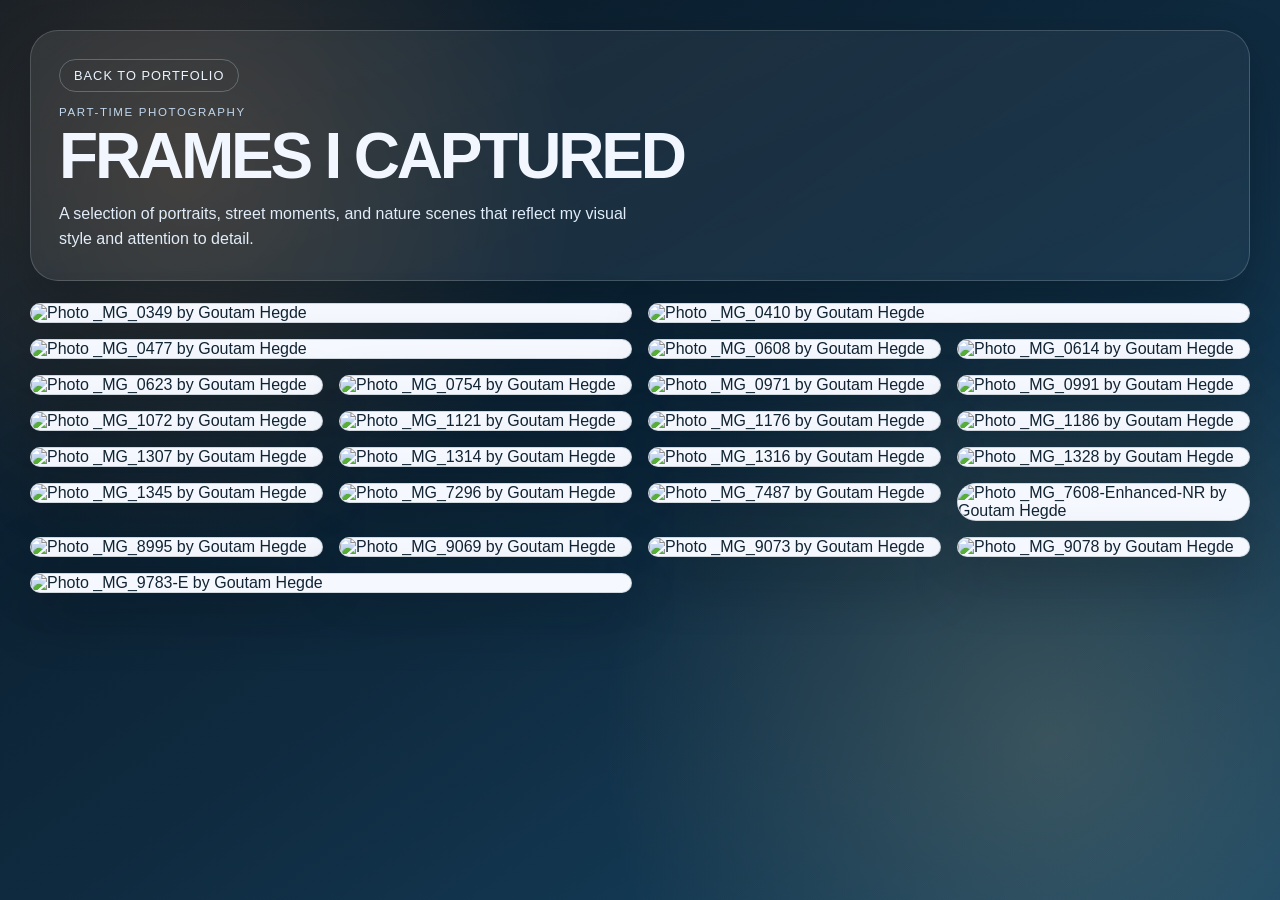
==== photography.html @ 35a551c6 "Enhance portfolio with liquid animations and interactive effects" ====
﻿<!DOCTYPE html>
<html lang="en">
<head>
  <meta charset="UTF-8">
  <meta name="viewport" content="width=device-width, initial-scale=1.0">
  <title>Goutam | Photography</title>
  <link rel="stylesheet" href="photography.css">
</head>
<body>
  <div class="photo-page-shell">
    <header class="photo-hero">
      <a class="back-link" href="index.html?from=photography" id="back-to-portfolio">Back To Portfolio</a>
      <p class="hero-kicker">Part-Time Photography</p>
      <h1>Frames I Captured</h1>
      <p class="hero-copy">
        A selection of portraits, street moments, and nature scenes that reflect my visual style and attention to detail.
      </p>
    </header>
    <main class="photo-grid" aria-label="Photography gallery">
      <figure class="photo-card is-landscape">
        <img src="assets/photography/_MG_0349.png" alt="Photo _MG_0349 by Goutam Hegde" loading="lazy" decoding="async">
        <figcaption class="photo-info">
          <strong>_MG_0349</strong>
          <span>Landscape | 4515 x 2800</span>
        </figcaption>
      </figure>
      <figure class="photo-card is-landscape">
        <img src="assets/photography/_MG_0410.png" alt="Photo _MG_0410 by Goutam Hegde" loading="lazy" decoding="async">
        <figcaption class="photo-info">
          <strong>_MG_0410</strong>
          <span>Landscape | 5184 x 3456</span>
        </figcaption>
      </figure>
      <figure class="photo-card is-landscape">
        <img src="assets/photography/_MG_0477.png" alt="Photo _MG_0477 by Goutam Hegde" loading="lazy" decoding="async">
        <figcaption class="photo-info">
          <strong>_MG_0477</strong>
          <span>Landscape | 5184 x 3456</span>
        </figcaption>
      </figure>
      <figure class="photo-card is-portrait">
        <img src="assets/photography/_MG_0608.png" alt="Photo _MG_0608 by Goutam Hegde" loading="lazy" decoding="async">
        <figcaption class="photo-info">
          <strong>_MG_0608</strong>
          <span>Portrait | 3456 x 5184</span>
        </figcaption>
      </figure>
      <figure class="photo-card is-portrait">
        <img src="assets/photography/_MG_0614.png" alt="Photo _MG_0614 by Goutam Hegde" loading="lazy" decoding="async">
        <figcaption class="photo-info">
          <strong>_MG_0614</strong>
          <span>Portrait | 3456 x 5184</span>
        </figcaption>
      </figure>
      <figure class="photo-card is-portrait">
        <img src="assets/photography/_MG_0623.png" alt="Photo _MG_0623 by Goutam Hegde" loading="lazy" decoding="async">
        <figcaption class="photo-info">
          <strong>_MG_0623</strong>
          <span>Portrait | 3456 x 5184</span>
        </figcaption>
      </figure>
      <figure class="photo-card is-portrait">
        <img src="assets/photography/_MG_0754.png" alt="Photo _MG_0754 by Goutam Hegde" loading="lazy" decoding="async">
        <figcaption class="photo-info">
          <strong>_MG_0754</strong>
          <span>Portrait | 3456 x 5184</span>
        </figcaption>
      </figure>
      <figure class="photo-card is-portrait">
        <img src="assets/photography/_MG_0971.png" alt="Photo _MG_0971 by Goutam Hegde" loading="lazy" decoding="async">
        <figcaption class="photo-info">
          <strong>_MG_0971</strong>
          <span>Portrait | 3456 x 5184</span>
        </figcaption>
      </figure>
      <figure class="photo-card is-portrait">
        <img src="assets/photography/_MG_0991.png" alt="Photo _MG_0991 by Goutam Hegde" loading="lazy" decoding="async">
        <figcaption class="photo-info">
          <strong>_MG_0991</strong>
          <span>Portrait | 3456 x 5184</span>
        </figcaption>
      </figure>
      <figure class="photo-card is-portrait">
        <img src="assets/photography/_MG_1072.png" alt="Photo _MG_1072 by Goutam Hegde" loading="lazy" decoding="async">
        <figcaption class="photo-info">
          <strong>_MG_1072</strong>
          <span>Portrait | 3456 x 5184</span>
        </figcaption>
      </figure>
      <figure class="photo-card is-portrait">
        <img src="assets/photography/_MG_1121.png" alt="Photo _MG_1121 by Goutam Hegde" loading="lazy" decoding="async">
        <figcaption class="photo-info">
          <strong>_MG_1121</strong>
          <span>Portrait | 3456 x 5184</span>
        </figcaption>
      </figure>
      <figure class="photo-card is-portrait">
        <img src="assets/photography/_MG_1176.png" alt="Photo _MG_1176 by Goutam Hegde" loading="lazy" decoding="async">
        <figcaption class="photo-info">
          <strong>_MG_1176</strong>
          <span>Portrait | 3456 x 5184</span>
        </figcaption>
      </figure>
      <figure class="photo-card is-portrait">
        <img src="assets/photography/_MG_1186.png" alt="Photo _MG_1186 by Goutam Hegde" loading="lazy" decoding="async">
        <figcaption class="photo-info">
          <strong>_MG_1186</strong>
          <span>Portrait | 3456 x 5184</span>
        </figcaption>
      </figure>
      <figure class="photo-card is-portrait">
        <img src="assets/photography/_MG_1307.png" alt="Photo _MG_1307 by Goutam Hegde" loading="lazy" decoding="async">
        <figcaption class="photo-info">
          <strong>_MG_1307</strong>
          <span>Portrait | 3456 x 5184</span>
        </figcaption>
      </figure>
      <figure class="photo-card is-portrait">
        <img src="assets/photography/_MG_1314.png" alt="Photo _MG_1314 by Goutam Hegde" loading="lazy" decoding="async">
        <figcaption class="photo-info">
          <strong>_MG_1314</strong>
          <span>Portrait | 3456 x 5184</span>
        </figcaption>
      </figure>
      <figure class="photo-card is-portrait">
        <img src="assets/photography/_MG_1316.png" alt="Photo _MG_1316 by Goutam Hegde" loading="lazy" decoding="async">
        <figcaption class="photo-info">
          <strong>_MG_1316</strong>
          <span>Portrait | 3456 x 5184</span>
        </figcaption>
      </figure>
      <figure class="photo-card is-portrait">
        <img src="assets/photography/_MG_1328.png" alt="Photo _MG_1328 by Goutam Hegde" loading="lazy" decoding="async">
        <figcaption class="photo-info">
          <strong>_MG_1328</strong>
          <span>Portrait | 3456 x 5184</span>
        </figcaption>
      </figure>
      <figure class="photo-card is-portrait">
        <img src="assets/photography/_MG_1345.png" alt="Photo _MG_1345 by Goutam Hegde" loading="lazy" decoding="async">
        <figcaption class="photo-info">
          <strong>_MG_1345</strong>
          <span>Portrait | 3456 x 5184</span>
        </figcaption>
      </figure>
      <figure class="photo-card is-portrait">
        <img src="assets/photography/_MG_7296.png" alt="Photo _MG_7296 by Goutam Hegde" loading="lazy" decoding="async">
        <figcaption class="photo-info">
          <strong>_MG_7296</strong>
          <span>Portrait | 3456 x 5184</span>
        </figcaption>
      </figure>
      <figure class="photo-card is-portrait">
        <img src="assets/photography/_MG_7487.png" alt="Photo _MG_7487 by Goutam Hegde" loading="lazy" decoding="async">
        <figcaption class="photo-info">
          <strong>_MG_7487</strong>
          <span>Portrait | 3456 x 5184</span>
        </figcaption>
      </figure>
      <figure class="photo-card is-portrait">
        <img src="assets/photography/_MG_7608-Enhanced-NR.png" alt="Photo _MG_7608-Enhanced-NR by Goutam Hegde" loading="lazy" decoding="async">
        <figcaption class="photo-info">
          <strong>_MG_7608-Enhanced-NR</strong>
          <span>Portrait | 3456 x 5184</span>
        </figcaption>
      </figure>
      <figure class="photo-card is-portrait">
        <img src="assets/photography/_MG_8995.png" alt="Photo _MG_8995 by Goutam Hegde" loading="lazy" decoding="async">
        <figcaption class="photo-info">
          <strong>_MG_8995</strong>
          <span>Portrait | 3456 x 5184</span>
        </figcaption>
      </figure>
      <figure class="photo-card is-portrait">
        <img src="assets/photography/_MG_9069.png" alt="Photo _MG_9069 by Goutam Hegde" loading="lazy" decoding="async">
        <figcaption class="photo-info">
          <strong>_MG_9069</strong>
          <span>Portrait | 3456 x 5184</span>
        </figcaption>
      </figure>
      <figure class="photo-card is-portrait">
        <img src="assets/photography/_MG_9073.png" alt="Photo _MG_9073 by Goutam Hegde" loading="lazy" decoding="async">
        <figcaption class="photo-info">
          <strong>_MG_9073</strong>
          <span>Portrait | 3456 x 5184</span>
        </figcaption>
      </figure>
      <figure class="photo-card is-portrait">
        <img src="assets/photography/_MG_9078.png" alt="Photo _MG_9078 by Goutam Hegde" loading="lazy" decoding="async">
        <figcaption class="photo-info">
          <strong>_MG_9078</strong>
          <span>Portrait | 3456 x 5184</span>
        </figcaption>
      </figure>
      <figure class="photo-card is-landscape">
        <img src="assets/photography/_MG_9783-E.png" alt="Photo _MG_9783-E by Goutam Hegde" loading="lazy" decoding="async">
        <figcaption class="photo-info">
          <strong>_MG_9783-E</strong>
          <span>Landscape | 5184 x 3456</span>
        </figcaption>
      </figure>
    </main>
  </div>
  <div class="lightbox" id="lightbox" aria-hidden="true">
    <div class="lightbox-toolbar" aria-label="Image zoom controls">
      <button class="lightbox-tool" id="lightbox-zoom-out" type="button" aria-label="Zoom out">-</button>
      <button class="lightbox-tool" id="lightbox-zoom-in" type="button" aria-label="Zoom in">+</button>
      <button class="lightbox-tool" id="lightbox-zoom-reset" type="button" aria-label="Reset zoom">Reset</button>
    </div>
    <button class="lightbox-close" id="lightbox-close" type="button" aria-label="Close image viewer">Close</button>
    <img class="lightbox-image" id="lightbox-image" src="" alt="">
  </div>
  <script>
    const backLink = document.getElementById('back-to-portfolio');
    if (backLink) {
      backLink.addEventListener('click', () => {
        sessionStorage.setItem('portfolioReturnAnimation', 'photography');
      });
    }

    const lightbox = document.getElementById('lightbox');
    const lightboxImage = document.getElementById('lightbox-image');
    const lightboxClose = document.getElementById('lightbox-close');
    const zoomInButton = document.getElementById('lightbox-zoom-in');
    const zoomOutButton = document.getElementById('lightbox-zoom-out');
    const zoomResetButton = document.getElementById('lightbox-zoom-reset');
    const galleryImages = document.querySelectorAll('.photo-card img');
    let zoomLevel = 1;
    let panX = 0;
    let panY = 0;
    let isDragging = false;
    let dragStartX = 0;
    let dragStartY = 0;
    let dragOriginX = 0;
    let dragOriginY = 0;

    function clamp(value, min, max) {
      return Math.min(Math.max(value, min), max);
    }

    function applyImageTransform() {
      if (!lightboxImage) {
        return;
      }
      lightboxImage.style.transform = `translate(${panX}px, ${panY}px) scale(${zoomLevel})`;
      lightboxImage.classList.toggle('is-zoomed', zoomLevel > 1);
    }

    function resetZoom() {
      zoomLevel = 1;
      panX = 0;
      panY = 0;
      applyImageTransform();
    }

    function openLightbox(imageElement) {
      if (!lightbox || !lightboxImage) {
        return;
      }
      lightboxImage.src = imageElement.currentSrc || imageElement.src;
      lightboxImage.alt = imageElement.alt || 'Selected gallery image';
      resetZoom();
      lightbox.classList.add('is-open');
      lightbox.setAttribute('aria-hidden', 'false');
      document.body.style.overflow = 'hidden';
    }

    function closeLightbox() {
      if (!lightbox || !lightboxImage) {
        return;
      }
      lightbox.classList.remove('is-open');
      lightbox.setAttribute('aria-hidden', 'true');
      lightboxImage.src = '';
      resetZoom();
      document.body.style.overflow = '';
    }

    galleryImages.forEach((img) => {
      img.style.cursor = 'zoom-in';
      img.addEventListener('click', () => openLightbox(img));
    });

    if (lightboxClose) {
      lightboxClose.addEventListener('click', closeLightbox);
    }

    if (lightbox) {
      lightbox.addEventListener('click', (event) => {
        if (event.target === lightbox) {
          closeLightbox();
        }
      });

      lightbox.addEventListener('wheel', (event) => {
        if (!lightbox.classList.contains('is-open')) {
          return;
        }
        event.preventDefault();
        const delta = event.deltaY < 0 ? 0.12 : -0.12;
        zoomLevel = clamp(zoomLevel + delta, 1, 4);
        if (zoomLevel === 1) {
          panX = 0;
          panY = 0;
        }
        applyImageTransform();
      }, { passive: false });
    }

    if (zoomInButton) {
      zoomInButton.addEventListener('click', () => {
        zoomLevel = clamp(zoomLevel + 0.2, 1, 4);
        applyImageTransform();
      });
    }

    if (zoomOutButton) {
      zoomOutButton.addEventListener('click', () => {
        zoomLevel = clamp(zoomLevel - 0.2, 1, 4);
        if (zoomLevel === 1) {
          panX = 0;
          panY = 0;
        }
        applyImageTransform();
      });
    }

    if (zoomResetButton) {
      zoomResetButton.addEventListener('click', resetZoom);
    }

    if (lightboxImage) {
      lightboxImage.addEventListener('dblclick', () => {
        if (zoomLevel === 1) {
          zoomLevel = 2;
        } else {
          zoomLevel = 1;
          panX = 0;
          panY = 0;
        }
        applyImageTransform();
      });

      lightboxImage.addEventListener('pointerdown', (event) => {
        if (zoomLevel <= 1) {
          return;
        }
        isDragging = true;
        dragStartX = event.clientX;
        dragStartY = event.clientY;
        dragOriginX = panX;
        dragOriginY = panY;
        lightboxImage.setPointerCapture(event.pointerId);
      });

      lightboxImage.addEventListener('pointermove', (event) => {
        if (!isDragging || zoomLevel <= 1) {
          return;
        }
        panX = dragOriginX + (event.clientX - dragStartX);
        panY = dragOriginY + (event.clientY - dragStartY);
        applyImageTransform();
      });

      lightboxImage.addEventListener('pointerup', (event) => {
        if (!isDragging) {
          return;
        }
        isDragging = false;
        lightboxImage.releasePointerCapture(event.pointerId);
      });
    }

    window.addEventListener('keydown', (event) => {
      if (event.key === 'Escape') {
        closeLightbox();
      }
    });
  </script>
</body>
</html>
---- photography.css ----
:root {
  --bg-deep: #091723;
  --bg-mid: #0f2a3f;
  --bg-soft: #174665;
  --card: #f5f9ff;
  --ink: #122433;
  --muted: #415f74;
  --line: rgba(11, 37, 56, 0.16);
  --accent: #ff9e4f;
  --accent-2: #ffd17f;
  --shadow: 0 24px 52px rgba(2, 12, 20, 0.32);
}

* {
  box-sizing: border-box;
}

body {
  margin: 0;
  min-height: 100vh;
  color: #f2f7ff;
  font-family: "Trebuchet MS", "Segoe UI", sans-serif;
  background:
    radial-gradient(circle at 14% 18%, rgba(255, 158, 79, 0.18), transparent 30%),
    radial-gradient(circle at 82% 82%, rgba(255, 209, 127, 0.16), transparent 35%),
    linear-gradient(145deg, var(--bg-deep) 0%, var(--bg-mid) 52%, var(--bg-soft) 100%);
}

.photo-page-shell {
  width: min(1220px, calc(100% - 32px));
  margin: 0 auto;
  padding: 30px 0 40px;
}

.photo-hero {
  margin-bottom: 22px;
  padding: 28px;
  border: 1px solid rgba(238, 248, 255, 0.18);
  border-radius: 28px;
  background: linear-gradient(160deg, rgba(255, 255, 255, 0.08), rgba(255, 255, 255, 0.04));
  backdrop-filter: blur(4px);
  box-shadow: var(--shadow);
  animation: riseIn 0.6s ease both;
}

.back-link {
  display: inline-flex;
  margin-bottom: 14px;
  color: #eaf4ff;
  text-decoration: none;
  border: 1px solid rgba(233, 244, 255, 0.26);
  border-radius: 999px;
  padding: 8px 14px;
  font-size: 0.8rem;
  letter-spacing: 0.08em;
  text-transform: uppercase;
}

.back-link:hover,
.back-link:focus-visible {
  border-color: rgba(255, 209, 127, 0.66);
  color: #fff7e6;
}

.hero-kicker {
  margin: 0 0 8px;
  letter-spacing: 0.14em;
  text-transform: uppercase;
  font-size: 0.72rem;
  color: #c2d8ef;
}

.photo-hero h1 {
  margin: 0;
  font-size: clamp(2rem, 5vw, 4rem);
  line-height: 0.95;
  text-transform: uppercase;
  letter-spacing: -0.05em;
}

.hero-copy {
  max-width: 64ch;
  margin: 14px 0 0;
  color: #e2edf9;
  line-height: 1.6;
}

.photo-grid {
  display: grid;
  grid-template-columns: repeat(12, minmax(0, 1fr));
  gap: 16px;
  align-items: start;
}

.photo-card {
  position: relative;
  margin: 0;
  grid-column: span 3;
  border: 1px solid var(--line);
  border-radius: 20px;
  overflow: hidden;
  background: var(--card);
  color: var(--ink);
  box-shadow: var(--shadow);
  animation: riseIn 0.7s ease both;
}

.photo-card.is-landscape {
  grid-column: span 6;
}

.photo-card img {
  display: block;
  width: 100%;
  height: auto;
  object-fit: contain;
  transition: transform 0.32s ease, filter 0.32s ease;
}

.photo-card:hover img,
.photo-card:focus-within img {
  transform: scale(1.03);
  filter: brightness(0.7);
}

.photo-info {
  position: absolute;
  left: 14px;
  right: 14px;
  bottom: 14px;
  margin: 0;
  padding: 10px 12px;
  border-radius: 14px;
  border: 1px solid rgba(255, 255, 255, 0.26);
  background: rgba(5, 18, 29, 0.78);
  color: #eaf4ff;
  opacity: 0;
  transform: translateY(14px);
  pointer-events: none;
  transition: opacity 0.24s ease, transform 0.24s ease;
  backdrop-filter: blur(4px);
}

.photo-info strong,
.photo-info span {
  display: block;
}

.photo-info strong {
  font-size: 0.9rem;
  letter-spacing: 0.05em;
}

.photo-info span {
  margin-top: 4px;
  font-size: 0.78rem;
  color: #c9dff5;
}

.photo-card:hover .photo-info,
.photo-card:focus-within .photo-info {
  opacity: 1;
  transform: translateY(0);
}

.lightbox {
  position: fixed;
  inset: 0;
  display: grid;
  place-items: center;
  padding: 24px;
  background: rgba(2, 10, 18, 0.92);
  opacity: 0;
  pointer-events: none;
  transition: opacity 0.24s ease;
  z-index: 2000;
}

.lightbox.is-open {
  opacity: 1;
  pointer-events: auto;
}

.lightbox-image {
  max-width: min(96vw, 1600px);
  max-height: 90vh;
  width: auto;
  height: auto;
  border-radius: 16px;
  box-shadow: 0 30px 80px rgba(0, 0, 0, 0.5);
  transform-origin: center center;
  transition: transform 0.16s ease;
  cursor: zoom-in;
  user-select: none;
}

.lightbox-close {
  position: absolute;
  top: 18px;
  right: 18px;
  min-height: 40px;
  padding: 0 14px;
  border: 1px solid rgba(226, 240, 255, 0.42);
  border-radius: 999px;
  color: #eaf4ff;
  background: rgba(11, 31, 47, 0.72);
  cursor: pointer;
  letter-spacing: 0.04em;
}

.lightbox-image.is-zoomed {
  cursor: grab;
}

.lightbox-image.is-zoomed:active {
  cursor: grabbing;
}

.lightbox-toolbar {
  position: absolute;
  top: 18px;
  left: 18px;
  display: flex;
  gap: 8px;
}

.lightbox-tool {
  min-height: 40px;
  min-width: 44px;
  padding: 0 12px;
  border: 1px solid rgba(226, 240, 255, 0.42);
  border-radius: 999px;
  color: #eaf4ff;
  background: rgba(11, 31, 47, 0.72);
  cursor: pointer;
  font-weight: 600;
}

@keyframes riseIn {
  from {
    opacity: 0;
    transform: translateY(18px);
  }
  to {
    opacity: 1;
    transform: translateY(0);
  }
}

@media (max-width: 980px) {
  .photo-card {
    grid-column: span 6;
  }

  .photo-card.is-landscape {
    grid-column: span 6;
  }

  .photo-card.is-portrait {
    grid-column: span 6;
  }
}

@media (max-width: 640px) {
  .photo-page-shell {
    width: min(100% - 18px, 100%);
  }

  .photo-hero {
    padding: 20px;
  }

  .photo-card,
  .photo-card.is-landscape,
  .photo-card.is-portrait {
    grid-column: 1 / -1;
  }
}
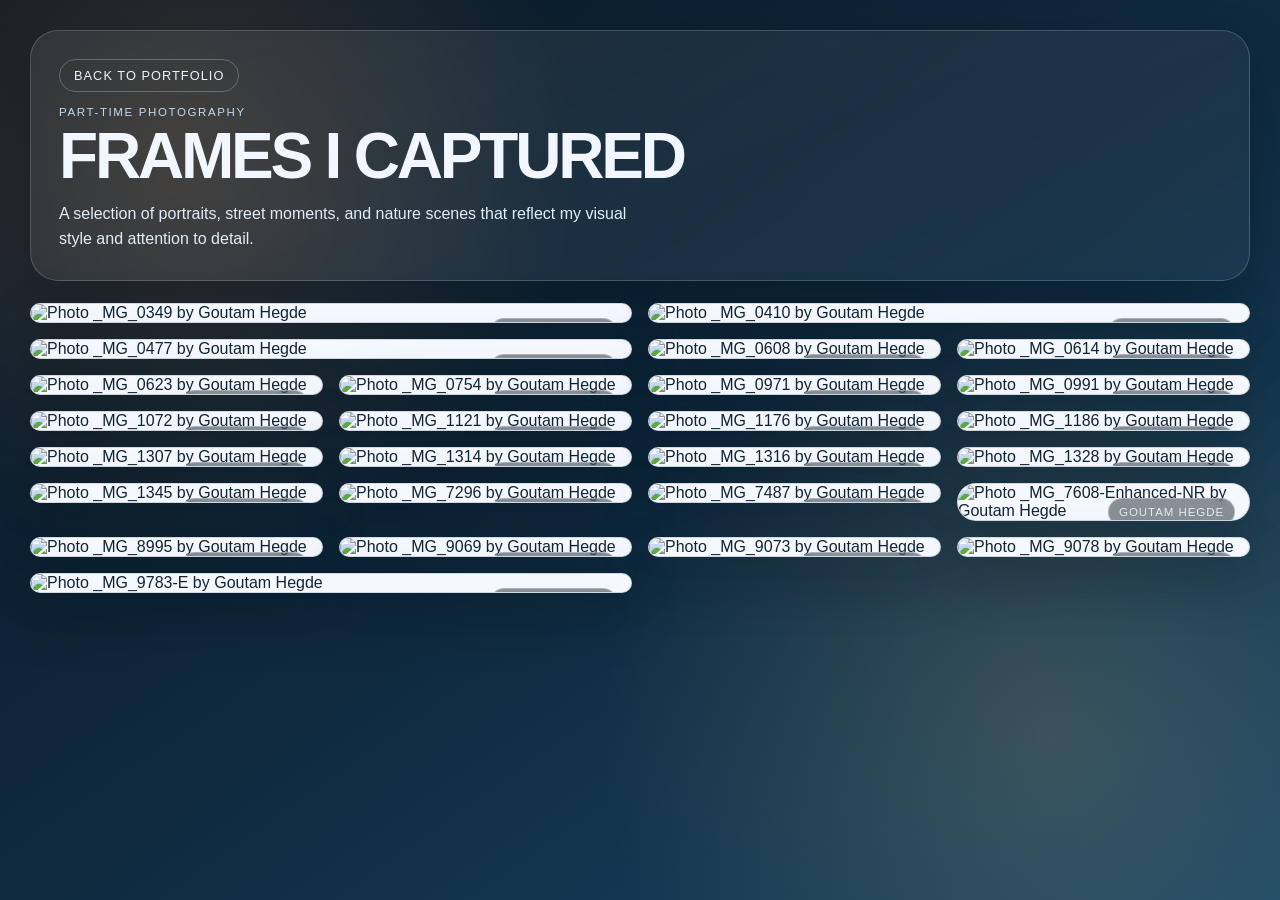
==== commit 04fe89f3: "Fix portfolio image paths and project actions" ====
--- a/photography.html
+++ b/photography.html
@@ -5,9 +5,12 @@
   <meta name="viewport" content="width=device-width, initial-scale=1.0">
   <title>Goutam | Photography</title>
   <link rel="stylesheet" href="photography.css">
+  <link rel="stylesheet" href="cursor-shared.css">
+
 </head>
 <body>
   <div class="photo-page-shell">
+
     <header class="photo-hero">
       <a class="back-link" href="index.html?from=photography" id="back-to-portfolio">Back To Portfolio</a>
       <p class="hero-kicker">Part-Time Photography</p>
@@ -211,7 +214,120 @@
     <img class="lightbox-image" id="lightbox-image" src="" alt="">
   </div>
   <script>
+    // Shared cursor effect.
+    // This enables the same cursor aura + trail on the photography page.
+
+    (function () {
+      const prefersReduced = window.matchMedia("(prefers-reduced-motion: reduce)").matches;
+      const coarsePointer = window.matchMedia("(pointer: coarse)").matches;
+      if (prefersReduced || coarsePointer) return;
+
+      let cursorAura = null;
+      const cursorTrailCount = 14;
+      const cursorState = {
+        x: window.innerWidth / 2,
+        y: window.innerHeight / 2,
+        targetX: window.innerWidth / 2,
+        targetY: window.innerHeight / 2,
+        angle: 0,
+        speed: 0,
+        isVisible: false,
+        isResting: true
+      };
+      let cursorTrails = [];
+      let cursorIdleTimer = null;
+
+      function animate() {
+        const prevX = cursorState.x;
+        const prevY = cursorState.y;
+
+        cursorState.x += (cursorState.targetX - cursorState.x) * 0.22;
+        cursorState.y += (cursorState.targetY - cursorState.y) * 0.22;
+        const vx = cursorState.x - prevX;
+        const vy = cursorState.y - prevY;
+        cursorState.speed = Math.min(Math.hypot(vx, vy), 34);
+
+        if (cursorState.speed > 0.08) {
+          cursorState.angle = Math.atan2(vy, vx);
+        }
+
+        if (cursorAura) {
+          cursorAura.style.opacity = cursorState.isVisible && !cursorState.isResting ? "1" : "0";
+          const auraStretch = 1 + cursorState.speed * 0.012;
+          const auraSquash = Math.max(0.82, 1 - cursorState.speed * 0.006);
+          cursorAura.style.transform = `translate3d(${cursorState.x}px, ${cursorState.y}px, 0) rotate(${cursorState.angle}rad) scale(${auraStretch}, ${auraSquash})`;
+        }
+
+        let followX = cursorState.x;
+        let followY = cursorState.y;
+
+        cursorTrails.forEach((t, idx) => {
+          const pull = Math.max(0.16, 0.34 - idx * 0.011);
+          t.x += (followX - t.x) * pull;
+          t.y += (followY - t.y) * pull;
+
+          const trailStretch = 1 + cursorState.speed * 0.02;
+          const trailSquash = Math.max(0.68, 1 - cursorState.speed * 0.006);
+          const trailScale = 1 - idx * 0.018;
+
+          t.element.style.transform = `translate3d(${t.x}px, ${t.y}px, 0) rotate(${cursorState.angle}rad) scale(${trailStretch * trailScale}, ${trailSquash * trailScale})`;
+          t.element.classList.toggle("is-visible", cursorState.isVisible && !cursorState.isResting);
+          t.element.classList.toggle("is-resting", cursorState.isResting);
+
+          followX = t.x;
+          followY = t.y;
+        });
+
+        window.requestAnimationFrame(animate);
+      }
+
+      function setup() {
+        cursorAura = document.createElement("span");
+        cursorAura.className = "cursor-aura";
+        cursorAura.setAttribute("aria-hidden", "true");
+        document.body.appendChild(cursorAura);
+
+        cursorTrails = Array.from({ length: cursorTrailCount }, (_, index) => {
+          const trail = document.createElement("span");
+          trail.className = "cursor-trail";
+          trail.style.transitionDelay = `${index * 12}ms`;
+          trail.style.setProperty("--snake-size", `${Math.max(8, 30 - index * 1.45)}px`);
+          trail.style.setProperty("--snake-opacity", `${Math.max(0.16, 0.7 - index * 0.035)}`);
+          trail.setAttribute("aria-hidden", "true");
+          document.body.appendChild(trail);
+          return { element: trail, x: cursorState.x, y: cursorState.y };
+        });
+
+        window.requestAnimationFrame(animate);
+      }
+
+      setup();
+
+      window.addEventListener("pointermove", (event) => {
+        cursorState.targetX = event.clientX;
+        cursorState.targetY = event.clientY;
+        cursorState.isVisible = true;
+        cursorState.isResting = false;
+
+        document.body.style.setProperty("--cursor-x", `${event.clientX}px`);
+        document.body.style.setProperty("--cursor-y", `${event.clientY}px`);
+
+        window.clearTimeout(cursorIdleTimer);
+        cursorIdleTimer = window.setTimeout(() => {
+          cursorState.isResting = true;
+        }, 520);
+      });
+
+      window.addEventListener("pointerleave", () => {
+        cursorState.isVisible = false;
+        cursorState.isResting = true;
+        if (cursorAura) cursorAura.style.opacity = "0";
+        cursorTrails.forEach((t) => t.element.classList.remove("is-visible"));
+      });
+    })();
+
     const backLink = document.getElementById('back-to-portfolio');
+
     if (backLink) {
       backLink.addEventListener('click', () => {
         sessionStorage.setItem('portfolioReturnAnimation', 'photography');
@@ -238,6 +354,21 @@
       return Math.min(Math.max(value, min), max);
     }
 
+    function protectImages() {
+      document.querySelectorAll('img').forEach((image) => {
+        image.setAttribute('draggable', 'false');
+        image.addEventListener('contextmenu', (event) => event.preventDefault());
+        image.addEventListener('dragstart', (event) => event.preventDefault());
+      });
+
+      document.addEventListener('keydown', (event) => {
+        const key = event.key.toLowerCase();
+        if ((event.ctrlKey || event.metaKey) && (key === 's' || key === 'u')) {
+          event.preventDefault();
+        }
+      });
+    }
+
     function applyImageTransform() {
       if (!lightboxImage) {
         return;
@@ -281,6 +412,8 @@
       img.addEventListener('click', () => openLightbox(img));
     });
 
+    protectImages();
+
     if (lightboxClose) {
       lightboxClose.addEventListener('click', closeLightbox);
     }
--- a/photography.css
+++ b/photography.css
@@ -15,6 +15,11 @@
   box-sizing: border-box;
 }
 
+img {
+  -webkit-user-drag: none;
+  user-select: none;
+}
+
 body {
   margin: 0;
   min-height: 100vh;
@@ -103,6 +108,24 @@
   color: var(--ink);
   box-shadow: var(--shadow);
   animation: riseIn 0.7s ease both;
+}
+
+.photo-card::after {
+  content: "Goutam Hegde";
+  position: absolute;
+  right: 14px;
+  top: 14px;
+  z-index: 2;
+  padding: 7px 10px;
+  border: 1px solid rgba(255, 255, 255, 0.32);
+  border-radius: 999px;
+  background: rgba(5, 18, 29, 0.46);
+  color: rgba(255, 255, 255, 0.82);
+  font-size: 0.72rem;
+  letter-spacing: 0.08em;
+  text-transform: uppercase;
+  pointer-events: none;
+  backdrop-filter: blur(3px);
 }
 
 .photo-card.is-landscape {
@@ -181,6 +204,24 @@
   pointer-events: auto;
 }
 
+.lightbox::after {
+  content: "Goutam Hegde";
+  position: fixed;
+  right: 28px;
+  bottom: 24px;
+  z-index: 3;
+  padding: 8px 12px;
+  border: 1px solid rgba(255, 255, 255, 0.36);
+  border-radius: 999px;
+  background: rgba(5, 18, 29, 0.52);
+  color: rgba(255, 255, 255, 0.86);
+  font-size: 0.78rem;
+  letter-spacing: 0.08em;
+  text-transform: uppercase;
+  pointer-events: none;
+  backdrop-filter: blur(4px);
+}
+
 .lightbox-image {
   max-width: min(96vw, 1600px);
   max-height: 90vh;
--- a/cursor-shared.css
+++ b/cursor-shared.css
@@ -0,0 +1 @@
+:root{--cursor-aura-z:4}.cursor-aura,.cursor-trail{position:fixed;left:0;top:0;pointer-events:none;z-index:var(--cursor-aura-z);transform:translate3d(-100px,-100px,0);will-change:transform,opacity,filter}.cursor-aura{width:26px;height:26px;margin:-13px 0 0 -13px;border:1px solid rgba(125,231,201,.62);border-radius:56% 44% 52% 48%/48% 56% 44% 52%;background:radial-gradient(circle at 36% 30%,rgba(255,255,255,.34),transparent 18%),radial-gradient(circle at 60% 60%,rgba(53,208,164,.36),transparent 58%),linear-gradient(135deg,rgba(125,231,201,.55),rgba(53,208,164,.09));box-shadow:0 0 30px rgba(53,208,164,.36),0 0 90px rgba(53,208,164,.14),inset 0 0 26px rgba(53,208,164,.18);opacity:0;transition:opacity .18s ease,width .18s ease,height .18s ease,margin .18s ease,border-color .18s ease,border-radius .24s ease;mix-blend-mode:screen;animation:cursorLiquify 3.2s ease-in-out infinite}.cursor-aura::before,.cursor-aura::after{content:"";position:absolute;border-radius:50%;background:rgba(125,231,201,.45);filter:blur(1px)}.cursor-aura::before{width:6px;height:6px;left:7px;top:6px;box-shadow:10px 10px 0 rgba(53,208,164,.2)}.cursor-aura::after{width:3px;height:3px;right:7px;top:8px;box-shadow:-12px 12px 0 rgba(237,247,255,.22)}.cursor-aura.is-active{width:38px;height:38px;margin:-19px 0 0 -19px;border-color:rgba(125,231,201,.82);border-radius:42% 58% 45% 55%/58% 43% 57% 42%}.cursor-trail{width:var(--snake-size,30px);height:var(--snake-size,30px);margin:calc(var(--snake-size,30px)/-2) 0 0 calc(var(--snake-size,30px)/-2);border-radius:55% 45% 54% 46%/46% 55% 45% 54%;background:radial-gradient(circle at 34% 30%,rgba(237,247,255,.36),transparent 20%),radial-gradient(circle at 54% 58%,rgba(125,231,201,.60),rgba(53,208,164,.16) 62%,transparent 74%);box-shadow:0 0 26px rgba(53,208,164,.44);opacity:0;transition:opacity .22s ease,filter .22s ease;mix-blend-mode:screen;animation:cursorLiquify 4.0s ease-in-out infinite}.cursor-trail.is-visible{opacity:var(--snake-opacity,.72)}.cursor-trail.is-resting{opacity:0;filter:blur(7px)}@keyframes cursorLiquify{0%,100%{border-radius:54% 46% 58% 42%/48% 56% 44% 52%}33%{border-radius:42% 58% 47% 53%/59% 42% 58% 41%}66%{border-radius:62% 38% 54% 46%/43% 61% 39% 57%}}
